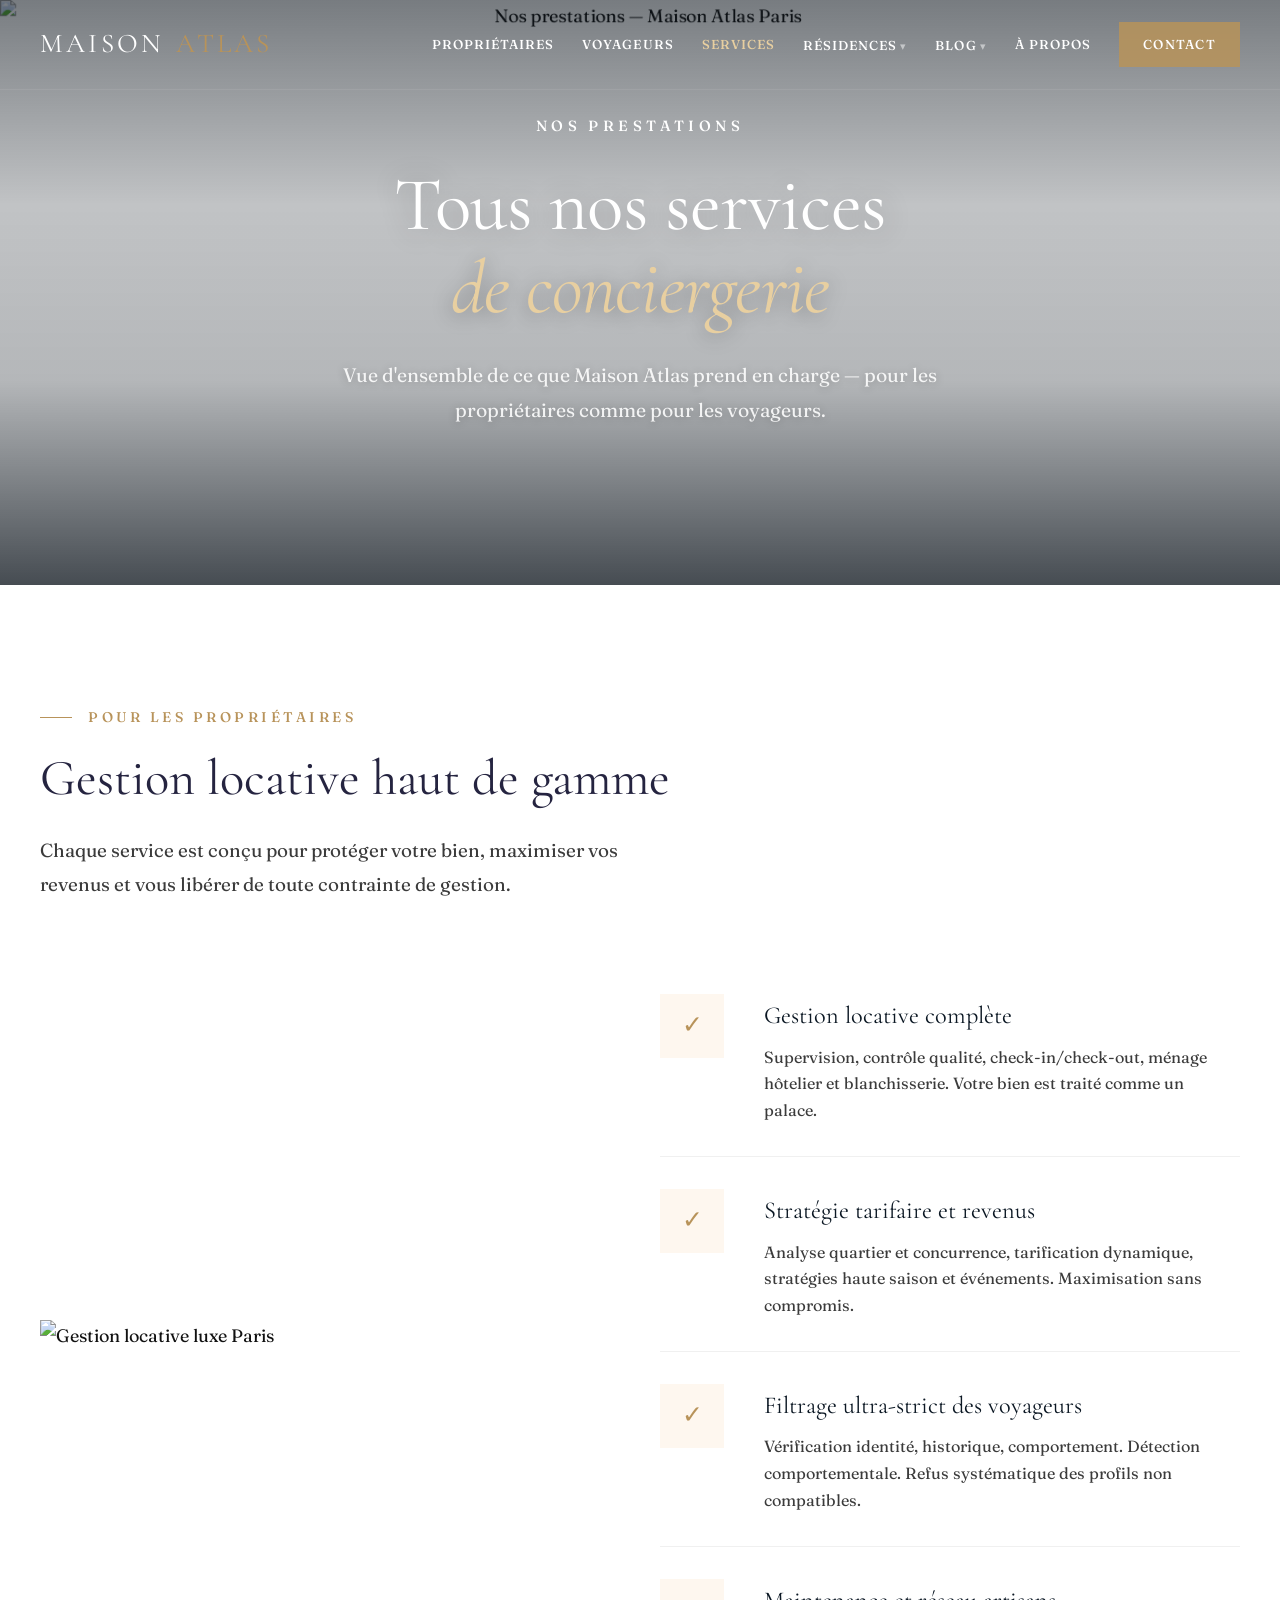
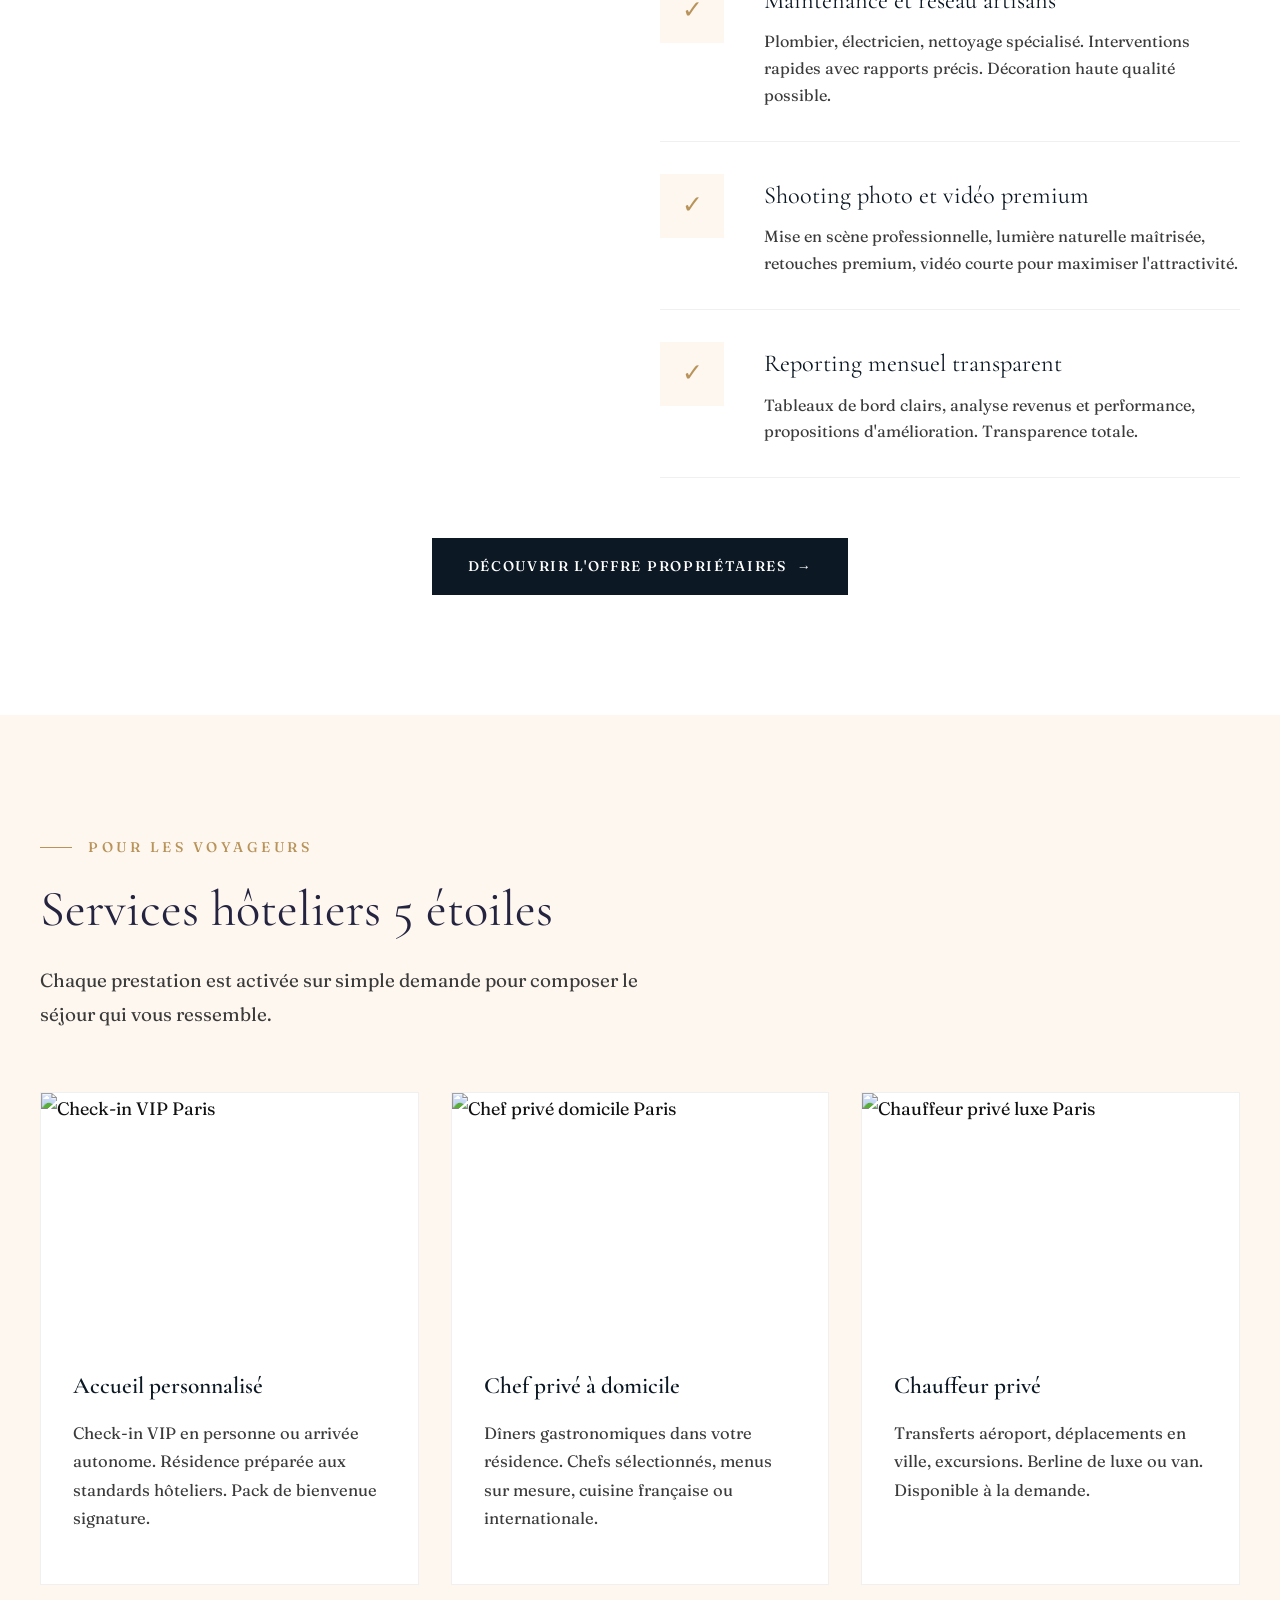
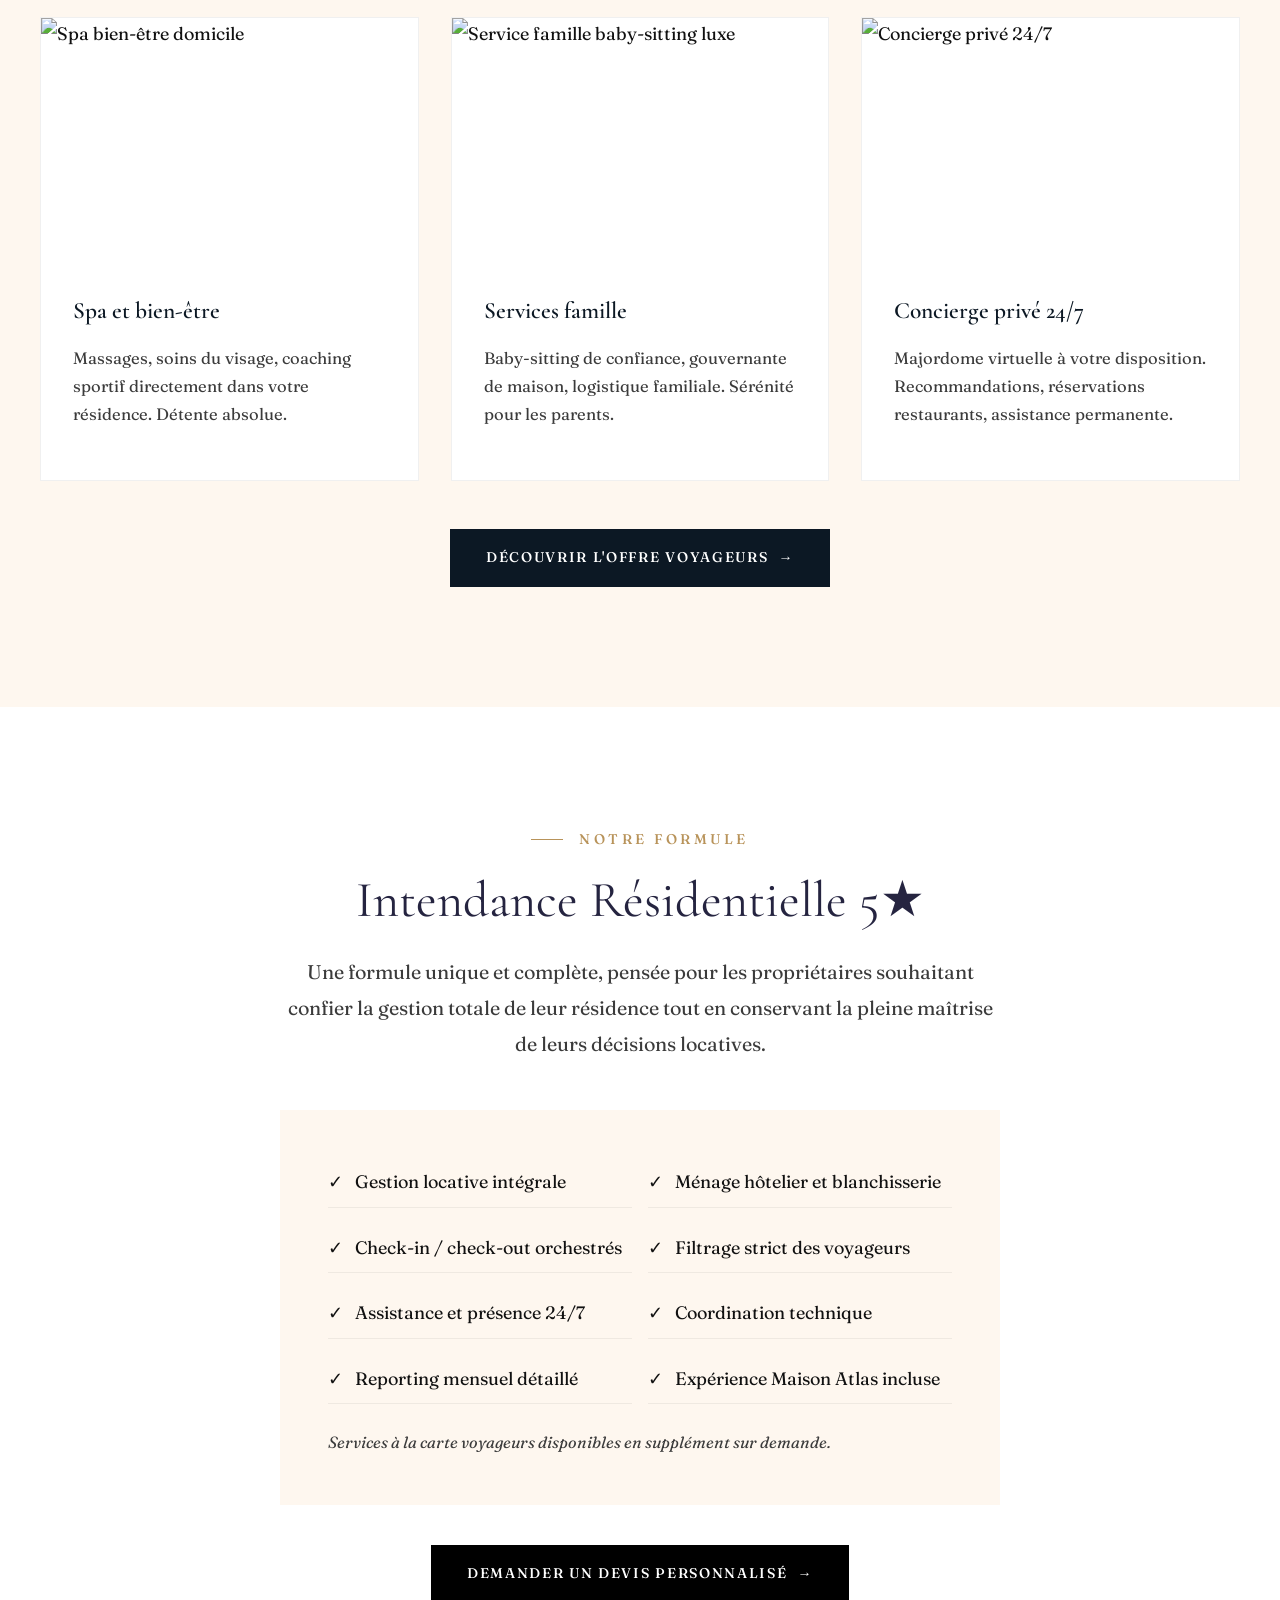
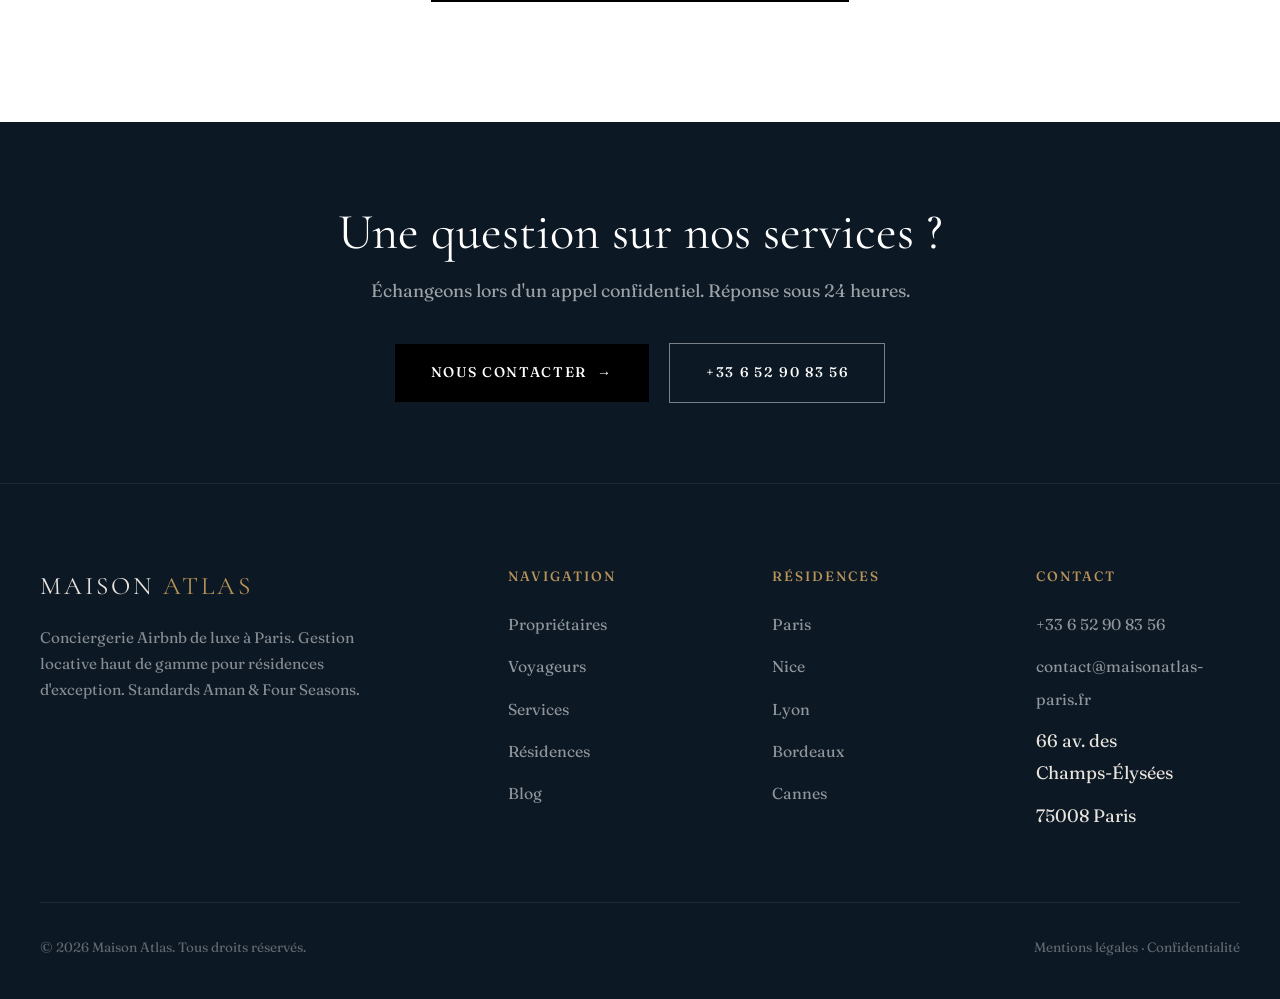
==== services.html @ 76ca3563 "Add files via upload" ====
<!DOCTYPE html>
<html lang="fr">
<head>
  <meta charset="UTF-8">
  <meta name="viewport" content="width=device-width, initial-scale=1.0">
  <title>Services de conciergerie Airbnb de luxe à Paris | Maison Atlas</title>
  <meta name="description" content="Tous les services Maison Atlas : gestion locative, chef privé, chauffeur, shooting photo, reporting mensuel. Conciergerie haut de gamme Paris.">
  <link rel="stylesheet" href="style.css">
</head>
<body>

<nav class="nav nav-transparent" id="nav" data-transparent="true">
  <div class="container">
    <a href="index.html" class="nav-logo">Maison <span>Atlas</span></a>
    <div class="nav-links">
      <a href="proprietaires.html">Propriétaires</a>
      <a href="voyageurs.html">Voyageurs</a>
      <a href="services.html" style="color:var(--gold-bright)">Services</a>
      <div class="nav-dropdown">
        <span class="nav-drop-trigger">Résidences</span>
        <div class="nav-drop-menu">
          <a href="residences.html">Toutes les résidences</a>
          <a href="residences.html#paris">Paris</a>
          <a href="residences.html#nice">Nice</a>
          <a href="residences.html#lyon">Lyon</a>
          <a href="residences.html#bordeaux">Bordeaux</a>
          <a href="residences.html#cannes">Cannes</a>
        </div>
      </div>
      <div class="nav-dropdown">
        <span class="nav-drop-trigger">Blog</span>
        <div class="nav-drop-menu">
          <a href="blog.html">Tous les articles</a>
          <a href="blog.html#gestion">Conciergerie & Gestion</a>
          <a href="blog.html#investissement">Investissement immobilier</a>
          <a href="blog.html#paris">Paris & Art de vivre</a>
          <a href="blog.html#voyageurs">Conseils voyageurs</a>
          <a href="blog.html#tendances">Tendances Airbnb</a>
        </div>
      </div>
      <a href="a-propos.html">À propos</a>
      <a href="contact.html" class="nav-cta">Contact</a>
    </div>
  </div>
</nav>

<section class="hero hero-sm">
  <div class="hero-bg">
    <img src="https://maisonatlas-paris.fr/wp-content/uploads/maisonatlas-062-16x9-1.webp" alt="Nos prestations — Maison Atlas Paris">
  </div>
  <div class="hero-content">
    <div class="hero-label fade-up">Nos prestations</div>
    <h1 class="fade-up fade-up-delay-1">Tous nos services <em>de conciergerie</em></h1>
    <p class="fade-up fade-up-delay-2">Vue d'ensemble de ce que Maison Atlas prend en charge — pour les propriétaires comme pour les voyageurs.</p>
    
  </div>
  
</section>
<!-- SERVICES PROPRIÉTAIRES -->
<section class="section">
  <div class="container">
    <div class="section-label">Pour les propriétaires</div>
    <h2 class="section-title">Gestion locative haut de gamme</h2>
    <p class="section-subtitle">Chaque service est conçu pour protéger votre bien, maximiser vos revenus et vous libérer de toute contrainte de gestion.</p>

    <div class="grid-2" style="gap:40px; margin-bottom:60px">
      <div>
        <img src="https://maisonatlas-paris.fr/wp-content/uploads/maisonatlas-039-16x9-1.webp" alt="Gestion locative luxe Paris" style="width:100%; height:400px; object-fit:cover;">
      </div>
      <div>
        <div class="service-item">
          <div class="service-icon">✓</div>
          <div><h4>Gestion locative complète</h4><p>Supervision, contrôle qualité, check-in/check-out, ménage hôtelier et blanchisserie. Votre bien est traité comme un palace.</p></div>
        </div>
        <div class="service-item">
          <div class="service-icon">✓</div>
          <div><h4>Stratégie tarifaire et revenus</h4><p>Analyse quartier et concurrence, tarification dynamique, stratégies haute saison et événements. Maximisation sans compromis.</p></div>
        </div>
        <div class="service-item">
          <div class="service-icon">✓</div>
          <div><h4>Filtrage ultra-strict des voyageurs</h4><p>Vérification identité, historique, comportement. Détection comportementale. Refus systématique des profils non compatibles.</p></div>
        </div>
        <div class="service-item">
          <div class="service-icon">✓</div>
          <div><h4>Maintenance et réseau artisans</h4><p>Plombier, électricien, nettoyage spécialisé. Interventions rapides avec rapports précis. Décoration haute qualité possible.</p></div>
        </div>
        <div class="service-item">
          <div class="service-icon">✓</div>
          <div><h4>Shooting photo et vidéo premium</h4><p>Mise en scène professionnelle, lumière naturelle maîtrisée, retouches premium, vidéo courte pour maximiser l'attractivité.</p></div>
        </div>
        <div class="service-item">
          <div class="service-icon">✓</div>
          <div><h4>Reporting mensuel transparent</h4><p>Tableaux de bord clairs, analyse revenus et performance, propositions d'amélioration. Transparence totale.</p></div>
        </div>
      </div>
    </div>

    <div style="text-align:center">
      <a href="proprietaires.html" class="btn btn-dark btn-arrow">Découvrir l'offre propriétaires</a>
    </div>
  </div>
</section>

<!-- SERVICES VOYAGEURS -->
<section class="section section-cream">
  <div class="container">
    <div class="section-label">Pour les voyageurs</div>
    <h2 class="section-title">Services hôteliers 5 étoiles</h2>
    <p class="section-subtitle">Chaque prestation est activée sur simple demande pour composer le séjour qui vous ressemble.</p>

    <div class="grid-3">
      <div class="card">
        <img class="card-img" src="https://maisonatlas-paris.fr/wp-content/uploads/maisonatlas-026-1x1-1-587x587.webp" alt="Check-in VIP Paris" style="height:240px">
        <div class="card-body">
          <h3>Accueil personnalisé</h3>
          <p>Check-in VIP en personne ou arrivée autonome. Résidence préparée aux standards hôteliers. Pack de bienvenue signature.</p>
        </div>
      </div>
      <div class="card">
        <img class="card-img" src="https://maisonatlas-paris.fr/wp-content/uploads/maisonatlas-032-1x1-1-587x587.webp" alt="Chef privé domicile Paris" style="height:240px">
        <div class="card-body">
          <h3>Chef privé à domicile</h3>
          <p>Dîners gastronomiques dans votre résidence. Chefs sélectionnés, menus sur mesure, cuisine française ou internationale.</p>
        </div>
      </div>
      <div class="card">
        <img class="card-img" src="https://maisonatlas-paris.fr/wp-content/uploads/maisonatlas-031-1x1-1-587x587.webp" alt="Chauffeur privé luxe Paris" style="height:240px">
        <div class="card-body">
          <h3>Chauffeur privé</h3>
          <p>Transferts aéroport, déplacements en ville, excursions. Berline de luxe ou van. Disponible à la demande.</p>
        </div>
      </div>
      <div class="card">
        <img class="card-img" src="https://maisonatlas-paris.fr/wp-content/uploads/maisonatlas-029-1x1-1-587x587.webp" alt="Spa bien-être domicile" style="height:240px">
        <div class="card-body">
          <h3>Spa et bien-être</h3>
          <p>Massages, soins du visage, coaching sportif directement dans votre résidence. Détente absolue.</p>
        </div>
      </div>
      <div class="card">
        <img class="card-img" src="https://maisonatlas-paris.fr/wp-content/uploads/maisonatlas-034-1x1-1-587x587.webp" alt="Service famille baby-sitting luxe" style="height:240px">
        <div class="card-body">
          <h3>Services famille</h3>
          <p>Baby-sitting de confiance, gouvernante de maison, logistique familiale. Sérénité pour les parents.</p>
        </div>
      </div>
      <div class="card">
        <img class="card-img" src="https://maisonatlas-paris.fr/wp-content/uploads/maisonatlas-028-1x1-1-587x587.webp" alt="Concierge privé 24/7" style="height:240px">
        <div class="card-body">
          <h3>Concierge privé 24/7</h3>
          <p>Majordome virtuelle à votre disposition. Recommandations, réservations restaurants, assistance permanente.</p>
        </div>
      </div>
    </div>

    <div style="text-align:center; margin-top:48px">
      <a href="voyageurs.html" class="btn btn-dark btn-arrow">Découvrir l'offre voyageurs</a>
    </div>
  </div>
</section>

<!-- FORMULE -->
<section class="section">
  <div class="container" style="max-width:800px; text-align:center">
    <div class="section-label" style="justify-content:center">Notre formule</div>
    <h2 class="section-title">Intendance Résidentielle 5★</h2>
    <p style="font-size:1.1rem; color:var(--text-muted); margin-bottom:48px">Une formule unique et complète, pensée pour les propriétaires souhaitant confier la gestion totale de leur résidence tout en conservant la pleine maîtrise de leurs décisions locatives.</p>

    <div style="background:var(--cream); padding:48px; text-align:left; margin-bottom:40px">
      <div style="display:grid; grid-template-columns:1fr 1fr; gap:16px">
        <p style="padding:8px 0; border-bottom:1px solid var(--border-light)">✓ &nbsp; Gestion locative intégrale</p>
        <p style="padding:8px 0; border-bottom:1px solid var(--border-light)">✓ &nbsp; Ménage hôtelier et blanchisserie</p>
        <p style="padding:8px 0; border-bottom:1px solid var(--border-light)">✓ &nbsp; Check-in / check-out orchestrés</p>
        <p style="padding:8px 0; border-bottom:1px solid var(--border-light)">✓ &nbsp; Filtrage strict des voyageurs</p>
        <p style="padding:8px 0; border-bottom:1px solid var(--border-light)">✓ &nbsp; Assistance et présence 24/7</p>
        <p style="padding:8px 0; border-bottom:1px solid var(--border-light)">✓ &nbsp; Coordination technique</p>
        <p style="padding:8px 0; border-bottom:1px solid var(--border-light)">✓ &nbsp; Reporting mensuel détaillé</p>
        <p style="padding:8px 0; border-bottom:1px solid var(--border-light)">✓ &nbsp; Expérience Maison Atlas incluse</p>
      </div>
      <p style="margin-top:24px; font-size:0.9rem; color:var(--text-muted); font-style:italic">Services à la carte voyageurs disponibles en supplément sur demande.</p>
    </div>

    <a href="contact.html" class="btn btn-primary btn-arrow">Demander un devis personnalisé</a>
  </div>
</section>

<!-- CTA -->
<section class="cta-band">
  <div class="container">
    <h2 class="section-title">Une question sur nos services ?</h2>
    <p>Échangeons lors d'un appel confidentiel. Réponse sous 24 heures.</p>
    <div>
      <a href="contact.html" class="btn btn-primary btn-arrow">Nous contacter</a>
      <a href="tel:+33652908356" class="btn btn-outline">+33 6 52 90 83 56</a>
    </div>
  </div>
</section>

<footer class="footer">
  <div class="container">
    <div class="footer-grid">
      <div>
        <div class="footer-brand">Maison <span>Atlas</span></div>
        <p class="footer-desc">Conciergerie Airbnb de luxe à Paris. Gestion locative haut de gamme pour résidences d'exception. Standards Aman & Four Seasons.</p>
      </div>
      <div>
        <h4>Navigation</h4>
        <ul>
          <li><a href="proprietaires.html">Propriétaires</a></li>
          <li><a href="voyageurs.html">Voyageurs</a></li>
          <li><a href="services.html">Services</a></li>
          <li><a href="residences.html">Résidences</a></li>
          <li><a href="blog.html">Blog</a></li>
        </ul>
      </div>
      <div>
        <h4>Résidences</h4>
        <ul>
          <li><a href="residences.html#paris">Paris</a></li>
          <li><a href="residences.html#nice">Nice</a></li>
          <li><a href="residences.html#lyon">Lyon</a></li>
          <li><a href="residences.html#bordeaux">Bordeaux</a></li>
          <li><a href="residences.html#cannes">Cannes</a></li>
        </ul>
      </div>
      <div>
        <h4>Contact</h4>
        <ul>
          <li><a href="tel:+33652908356">+33 6 52 90 83 56</a></li>
          <li><a href="mailto:contact@maisonatlas-paris.fr">contact@maisonatlas-paris.fr</a></li>
          <li>66 av. des Champs-Élysées</li>
          <li>75008 Paris</li>
        </ul>
      </div>
    </div>
    <div class="footer-bottom">
      <span>© 2026 Maison Atlas. Tous droits réservés.</span>
      <span><a href="#">Mentions légales</a> · <a href="#">Confidentialité</a></span>
    </div>
  </div>
</footer>
<script src="main.js"></script>
</body>
</html>
---- style.css ----
@import url('https://fonts.googleapis.com/css2?family=Cormorant+Garamond:ital,wght@0,300;0,400;0,500;0,600;1,300;1,400&family=Fraunces:opsz,wght@9..144,300;9..144,400;9..144,500;9..144,600&display=swap');
:root {
  --navy: #0C1824;
  --navy-light: #152638;
  --violet: #252440;
  --black: #000000;
  --gold: #B8935A;
  --gold-light: #D4B483;
  --gold-bright: #E8CFA0;
  --gold-pale: #F0E6D3;
  --cream: #fef7ef;
  --cream-dark: #F0EBE3;
  --white: #FFFFFF;
  --text-dark: #1A1A1A;
  --text-body: #111111;
  --text-muted: #3b3b3b;
  --text-light: #E8E4DD;
  --border: rgba(184, 147, 90, 0.2);
  --border-light: rgba(0,0,0,0.06);
  --font-heading: 'Cormorant Garamond', Georgia, serif;
  --font-body: 'Fraunces', Georgia, serif;
  --transition: all 0.4s cubic-bezier(0.25, 0.46, 0.45, 0.94);
  --max-width: 1280px;
  --section-padding: 120px 0;
}
*, *::before, *::after { margin: 0; padding: 0; box-sizing: border-box; }
html { scroll-behavior: smooth; font-size: 18px; }
body { font-family: var(--font-body); color: #111111; background: var(--white); line-height: 1.80; font-weight: 400; -webkit-font-smoothing: antialiased; }
.container { max-width: var(--max-width); margin: 0 auto; padding: 0 40px; }
img { max-width: 100%; height: auto; display: block; }
a { color: inherit; text-decoration: none; }

/* ========== NAVIGATION ========== */
.nav {
  position: fixed; top: 0; left: 0; right: 0; z-index: 100;
  padding: 20px 0;
  transition: var(--transition);
}
.nav.nav-transparent { background: transparent; border-bottom: 1px solid rgba(255,255,255,0.08); }
.nav.nav-transparent .nav-logo,
.nav.nav-transparent .nav-links > a,
.nav.nav-transparent .nav-dropdown > .nav-drop-trigger { color: var(--white); }
.nav.nav-transparent .nav-links > a:hover,
.nav.nav-transparent .nav-dropdown:hover > .nav-drop-trigger { color: var(--gold-bright); }
.nav.scrolled {
  padding: 14px 0;
  background: rgba(255,255,255,0.97);
  backdrop-filter: blur(20px);
  border-bottom: 1px solid var(--border-light);
  box-shadow: 0 2px 40px rgba(0,0,0,0.06);
}
.nav.scrolled .nav-logo { color: var(--navy); }
.nav.scrolled .nav-links > a,
.nav.scrolled .nav-dropdown > .nav-drop-trigger { color: var(--text-body); }
.nav.scrolled .nav-links > a:hover,
.nav.scrolled .nav-dropdown:hover > .nav-drop-trigger { color: var(--gold); }
.nav .container { display: flex; justify-content: space-between; align-items: center; }
.nav-logo {
  display: flex; align-items: center; gap: 12px;
  font-family: var(--font-heading);
  font-size: 1.5rem; font-weight: 400;
  letter-spacing: 0.12em;
  color: var(--navy);
  text-transform: uppercase;
  transition: var(--transition);
}
.nav-logo img { height: 40px; width: auto; }
.nav-logo span { color: var(--gold); }
.nav-links { display: flex; gap: 28px; align-items: center; }
.nav-links > a, .nav-dropdown > .nav-drop-trigger {
  font-family: var(--font-body);
  font-size: 0.72rem; font-weight: 500;
  letter-spacing: 0.08em; text-transform: uppercase;
  color: var(--text-body);
  position: relative; transition: var(--transition);
  cursor: pointer; background: none; border: none; padding: 0;
}
.nav-links > a::after {
  content: ''; position: absolute; bottom: -4px; left: 0;
  width: 0; height: 1px; background: var(--gold);
  transition: width 0.3s ease;
}
.nav-links > a:hover::after { width: 100%; }
.nav-dropdown { position: relative; }
.nav-drop-trigger::after { content: ' \25BE'; font-size: 0.6rem; opacity: 0.5; }
.nav-drop-menu {
  position: absolute; top: calc(100% + 16px); left: 50%;
  transform: translateX(-50%) translateY(8px);
  min-width: 230px;
  background: var(--white);
  border: 1px solid var(--border-light);
  box-shadow: 0 12px 40px rgba(0,0,0,0.12);
  opacity: 0; visibility: hidden;
  transition: opacity 0.3s ease, transform 0.3s ease;
  z-index: 200;
}
.nav-dropdown:hover .nav-drop-menu {
  opacity: 1; visibility: visible;
  transform: translateX(-50%) translateY(0);
}
.nav-drop-menu a {
  display: block; padding: 13px 24px;
  font-family: var(--font-body);
  font-size: 0.75rem; font-weight: 400;
  color: var(--text-body); letter-spacing: 0.02em;
  transition: var(--transition);
  border-bottom: 1px solid var(--border-light);
}
.nav-drop-menu a:last-child { border-bottom: none; }
.nav-drop-menu a:hover { background: var(--cream); color: var(--gold); padding-left: 30px; }
.nav-cta {
  background: var(--navy) !important; color: var(--white) !important;
  padding: 11px 24px !important; font-size: 0.72rem !important;
  letter-spacing: 0.1em !important; transition: var(--transition) !important;
}
.nav.nav-transparent .nav-cta { background: rgba(184,147,90,0.85) !important; }
.nav-cta:hover { background: var(--gold) !important; }
.nav-cta::after { display: none !important; }

/* ========== HERO — FULL IMMERSIVE + KEN BURNS ========== */
.hero {
  position: relative;
  height: 100vh; min-height: 750px;
  display: flex; align-items: center; justify-content: center;
  text-align: center; overflow: hidden;
}
.hero-bg { position: absolute; inset: 0; overflow: hidden; }
.hero-bg img {
  width: 100%; height: 100%;
  object-fit: cover; object-position: center;
  animation: kenBurns 20s ease-in-out infinite alternate;
  will-change: transform;
}
@keyframes kenBurns {
  0% { transform: scale(1) translate(0, 0); }
  100% { transform: scale(1.08) translate(-1%, -1%); }
}
.hero-bg::after {
  content: ''; position: absolute; inset: 0;
  background: linear-gradient(180deg,
    rgba(8,16,24,0.55) 0%,
    rgba(8,16,24,0.25) 35%,
    rgba(8,16,24,0.30) 65%,
    rgba(8,16,24,0.75) 100%
  );
  z-index: 1;
}
.hero-content {
  position: relative; z-index: 2;
  max-width: 820px; padding: 0 40px;
}
.hero-label {
  font-family: var(--font-body);
  font-size: 0.82rem; font-weight: 500;
  letter-spacing: 0.3em; text-transform: uppercase;
  color: var(--white);
  margin-bottom: 24px;
  opacity: 0.85;
}
.hero h1 {
  font-family: var(--font-heading);
  font-size: 4.2rem; font-weight: 400;
  line-height: 1.1; color: var(--white);
  margin-bottom: 28px; letter-spacing: -0.01em;
  text-shadow: 0 2px 30px rgba(0,0,0,0.3);
}
.hero h1 em {
  font-style: italic;
  color: var(--gold-bright);
  display: block;
  text-shadow: 0 2px 20px rgba(0,0,0,0.4);
}
.hero p {
  font-size: 1.08rem; font-weight: 400;
  line-height: 1.8;
  color: rgba(255,255,255,0.88);
  margin-bottom: 44px;
  max-width: 600px;
  margin-left: auto; margin-right: auto;
  text-shadow: 0 1px 8px rgba(0,0,0,0.25);
}
.hero-btns { display: flex; gap: 16px; flex-wrap: wrap; justify-content: center; }
.hero-scroll {
  position: absolute; bottom: 40px; left: 50%; transform: translateX(-50%);
  z-index: 3; width: 28px; height: 44px;
  border: 2px solid rgba(255,255,255,0.3);
  border-radius: 14px;
  display: flex; justify-content: center;
}
.hero-scroll::after {
  content: ''; width: 3px; height: 10px;
  background: var(--gold-bright); border-radius: 2px;
  margin-top: 8px;
  animation: scrollDot 1.8s ease-in-out infinite;
}
@keyframes scrollDot {
  0%, 100% { transform: translateY(0); opacity: 1; }
  50% { transform: translateY(12px); opacity: 0.3; }
}
.hero-sm { min-height: 550px; height: 65vh; }

/* ========== BUTTONS ========== */
.btn {
  display: inline-flex; align-items: center; gap: 10px;
  padding: 16px 36px;
  font-family: var(--font-body);
  font-size: 0.78rem; font-weight: 500;
  letter-spacing: 0.12em; text-transform: uppercase;
  border: none; cursor: pointer; transition: var(--transition);
}
.btn-primary { background: var(--black); color: var(--white); }
.btn-primary:hover { background: var(--gold-light); transform: translateY(-2px); box-shadow: 0 8px 24px rgba(184,147,90,0.3); }
.btn-outline { background: transparent; color: var(--white); border: 1px solid rgba(255,255,255,0.45); }
.btn-outline:hover { border-color: var(--gold-bright); color: var(--gold-bright); }
.btn-dark { background: var(--navy); color: var(--white); }
.btn-dark:hover { background: var(--gold); transform: translateY(-2px); }
.btn-ghost { background: transparent; color: var(--navy); border: 1px solid var(--navy); }
.btn-ghost:hover { background: var(--navy); color: var(--white); }
.btn-arrow::after { content: '\2192'; transition: transform 0.3s ease; }
.btn-arrow:hover::after { transform: translateX(4px); }

/* ========== SECTIONS ========== */
.section { padding: var(--section-padding); }
.section-dark { background: var(--navy); color: var(--text-light); }
.section-cream { background: var(--cream); }
.section-label {
  font-family: var(--font-body);
  font-size: 0.78rem; font-weight: 500;
  letter-spacing: 0.25em; text-transform: uppercase;
  color: var(--gold); margin-bottom: 18px;
  display: flex; align-items: center; gap: 16px;
}
.section-label::before { content: ''; width: 32px; height: 1px; background: var(--gold); }
.section-title {
  font-family: var(--font-heading);
  font-size: 2.8rem; font-weight: 400;
  line-height: 1.2; color: var(--violet);
  margin-bottom: 25px;
}
.section-dark .section-title { color: var(--white); }
.section-subtitle {
  font-size: 1.05rem; font-weight: 400; line-height: 1.8;
  color: var(--text-muted); max-width: 640px; margin-bottom: 60px;
}
.section-dark .section-subtitle { color: rgba(255,255,255,0.65); }
.section-center { text-align: center; }
.section-center .section-label { justify-content: center; }
.section-center .section-label::before { display: none; }
.section-center .section-subtitle { margin-left: auto; margin-right: auto; }

/* ========== GRIDS ========== */
.grid-3 { display: grid; grid-template-columns: repeat(3, 1fr); gap: 32px; }
.grid-2 { display: grid; grid-template-columns: repeat(2, 1fr); gap: 40px; align-items: center; }

/* ========== CARDS ========== */
.card { background: var(--white); border: 1px solid var(--border-light); overflow: hidden; transition: var(--transition); }
.card:hover { transform: translateY(-6px); box-shadow: 0 20px 60px rgba(0,0,0,0.08); }
.card-img { width: 100%; height: 280px; object-fit: cover; }
.card-body { padding: 32px; }
.card-body h3 { font-family: var(--font-heading); font-size: 1.3rem; font-weight: 600; color: var(--navy); margin-bottom: 12px; }
.card-body p { font-size: 0.92rem; color: var(--text-muted); line-height: 1.7; margin-bottom: 20px; }
.card-tag { display: inline-block; font-size: 0.68rem; font-weight: 500; letter-spacing: 0.1em; text-transform: uppercase; color: var(--gold); background: var(--cream); padding: 4px 12px; margin-bottom: 12px; }
.card-meta { font-size: 0.78rem; color: var(--text-muted); margin-bottom: 8px; }

/* ========== STATS ========== */
.stats { display: grid; grid-template-columns: repeat(4, 1fr); gap: 0; }
.stat { text-align: center; padding: 48px 24px; border-right: 1px solid rgba(255,255,255,0.1); }
.stat:last-child { border-right: none; }
.stat-number { font-family: var(--font-heading); font-size: 3.2rem; font-weight: 300; color: var(--gold-light); line-height: 1; margin-bottom: 8px; }
.stat-label { font-size: 0.78rem; font-weight: 500; letter-spacing: 0.1em; text-transform: uppercase; color: rgba(255,255,255,0.6); }

/* ========== SPLIT ========== */
.split { display: grid; grid-template-columns: 1fr 1fr; min-height: 500px; }
.split-img { background-size: cover; background-position: center; }
.split-content { display: flex; flex-direction: column; justify-content: center; padding: 80px 60px; }
.split-dark { background: var(--navy); color: var(--text-light); }
.split-dark .section-title { color: var(--white); }
.split-cream { background: var(--cream); }

/* ========== STEPS ========== */
.steps { display: grid; grid-template-columns: repeat(4, 1fr); gap: 32px; }
.step { text-align: center; position: relative; }
.step-number { font-family: var(--font-heading); font-size: 3.5rem; font-weight: 300; color: var(--gold); opacity: 0.4; line-height: 1; margin-bottom: 16px; }
.step h4 { font-family: var(--font-heading); font-size: 1.3rem; font-weight: 450; color: var(--navy); margin-bottom: 10px; }
.step p { font-size: 0.88rem; color: var(--text-muted); line-height: 1.65; }
.step::after { content: '\2192'; position: absolute; right: -20px; top: 40px; font-size: 1.2rem; color: var(--gold); opacity: 0.4; }
.step:last-child::after { display: none; }

/* ========== SERVICES ========== */
.service-item { display: grid; grid-template-columns: 80px 1fr; gap: 24px; padding: 32px 0; border-bottom: 1px solid var(--border-light); align-items: start; }
.service-icon { width: 64px; height: 64px; background: var(--cream); display: flex; align-items: center; justify-content: center; font-family: var(--font-heading); font-size: 1.4rem; color: var(--gold); }
.service-item h4 { font-family: var(--font-heading); font-size: 1.35rem; font-weight: 400; color: var(--navy); margin-bottom: 6px; }
.service-item p { font-size: 0.90rem; color: var(--text-muted); line-height: 1.65; }

/* ========== FAQ ========== */
.faq-item { border-bottom: 1px solid var(--border-light); padding: 28px 0; }
.faq-question { font-family: var(--font-heading); font-size: 1.3rem; font-weight: 400; color: var(--navy); cursor: pointer; display: flex; justify-content: space-between; align-items: center; }
.faq-question::after { content: '+'; font-size: 1.5rem; color: var(--gold); transition: transform 0.3s ease; }
.faq-item.open .faq-question::after { transform: rotate(45deg); }
.faq-answer { max-height: 0; overflow: hidden; transition: max-height 0.4s ease, padding 0.4s ease; }
.faq-item.open .faq-answer { max-height: 300px; padding-top: 16px; }
.faq-answer p { font-size: 0.92rem; color: var(--text-muted); line-height: 1.75; }

/* ========== TESTIMONIALS ========== */
.testimonial { background: var(--cream); padding: 48px; position: relative; }
.testimonial::before { content: '\201C'; font-family: var(--font-heading); font-size: 6rem; color: var(--gold); opacity: 0.25; position: absolute; top: 12px; left: 36px; line-height: 1; }
.testimonial p { font-family: var(--font-heading); font-size: 1.2rem; font-weight: 300; font-style: italic; line-height: 1.7; color: var(--text-body); margin-bottom: 24px; position: relative; }
.testimonial-author { font-size: 0.82rem; font-weight: 500; color: var(--navy); letter-spacing: 0.05em; }
.testimonial-role { font-size: 0.78rem; color: var(--text-muted); }

/* ========== CTA ========== */
.cta-band { background: var(--navy); padding: 80px 0; text-align: center; }
.cta-band .section-title { color: var(--white); margin-bottom: 12px; }
.cta-band p { color: rgba(255,255,255,0.6); font-size: 1rem; margin-bottom: 36px; }
.cta-band .btn { margin: 0 8px; }

/* ========== FOOTER ========== */
.footer { background: var(--navy); color: var(--text-light); padding: 80px 0 40px; border-top: 1px solid rgba(255,255,255,0.08); }
.footer-grid { display: grid; grid-template-columns: 2fr 1fr 1fr 1fr; gap: 60px; margin-bottom: 60px; }
.footer-brand { font-family: var(--font-heading); font-size: 1.4rem; font-weight: 400; letter-spacing: 0.12em; text-transform: uppercase; margin-bottom: 16px; }
.footer-brand span { color: var(--gold); }
.footer-desc { font-size: 0.85rem; color: rgba(255,255,255,0.5); line-height: 1.7; max-width: 320px; }
.footer h4 { font-family: var(--font-body); font-size: 0.75rem; font-weight: 500; letter-spacing: 0.15em; text-transform: uppercase; color: var(--gold); margin-bottom: 20px; }
.footer ul { list-style: none; }
.footer ul li { margin-bottom: 10px; }
.footer ul a { font-size: 0.88rem; color: rgba(255,255,255,0.55); transition: var(--transition); }
.footer ul a:hover { color: var(--gold-light); }
.footer-bottom { border-top: 1px solid rgba(255,255,255,0.08); padding-top: 32px; display: flex; justify-content: space-between; font-size: 0.75rem; color: rgba(255,255,255,0.35); }

/* ========== FORM ========== */
.form-group { margin-bottom: 24px; }
.form-group label { display: block; font-size: 0.78rem; font-weight: 500; letter-spacing: 0.08em; text-transform: uppercase; color: var(--text-muted); margin-bottom: 8px; }
.form-group input, .form-group textarea, .form-group select { width: 100%; padding: 16px 20px; font-family: var(--font-body); font-size: 0.92rem; border: 1px solid var(--border-light); background: var(--white); color: var(--text-dark); transition: var(--transition); outline: none; }
.form-group input:focus, .form-group textarea:focus, .form-group select:focus { border-color: var(--gold); }
.form-group textarea { min-height: 160px; resize: vertical; }
.form-row { display: grid; grid-template-columns: 1fr 1fr; gap: 20px; }

/* ========== GALLERY ========== */
.gallery-grid { display: grid; grid-template-columns: repeat(3, 1fr); gap: 16px; }
.gallery-item { position: relative; overflow: hidden; aspect-ratio: 4/3; }
.gallery-item img { width: 100%; height: 100%; object-fit: cover; transition: transform 0.6s ease; }
.gallery-item:hover img { transform: scale(1.05); }
.gallery-overlay { position: absolute; inset: 0; background: linear-gradient(to top, rgba(12,24,36,0.7) 0%, transparent 60%); display: flex; align-items: flex-end; padding: 24px; opacity: 0; transition: opacity 0.4s ease; }
.gallery-item:hover .gallery-overlay { opacity: 1; }
.gallery-overlay h4 { font-family: var(--font-heading); font-size: 1.15rem; color: var(--white); }

/* ========== BLOG ========== */
.blog-cats { display: flex; gap: 12px; flex-wrap: wrap; margin-bottom: 48px; justify-content: center; }
.blog-cat { padding: 10px 24px; font-size: 0.72rem; font-weight: 500; letter-spacing: 0.08em; text-transform: uppercase; border: 1px solid var(--border-light); color: var(--text-muted); transition: var(--transition); cursor: pointer; }
.blog-cat:hover, .blog-cat.active { background: var(--navy); color: var(--white); border-color: var(--navy); }

/* ========== CITY CARDS ========== */
.city-card { position: relative; overflow: hidden; aspect-ratio: 3/4; cursor: pointer; }
.city-card img { width: 100%; height: 100%; object-fit: cover; transition: transform 0.6s ease; }
.city-card:hover img { transform: scale(1.06); }
.city-card-overlay { position: absolute; inset: 0; background: linear-gradient(to top, rgba(12,24,36,0.8) 0%, rgba(12,24,36,0.1) 50%, transparent 100%); display: flex; flex-direction: column; justify-content: flex-end; padding: 32px; }
.city-card-overlay h3 { font-family: var(--font-heading); font-size: 1.8rem; font-weight: 400; color: var(--white); margin-bottom: 4px; }
.city-card-overlay span { font-size: 0.78rem; font-weight: 500; letter-spacing: 0.1em; text-transform: uppercase; color: var(--gold-bright); }

/* ========== ABOUT ========== */
.founder-block { display: grid; grid-template-columns: 1fr 1.2fr; gap: 80px; align-items: center; }
.founder-img { aspect-ratio: 3/4; object-fit: cover; width: 100%; }
.values-grid { display: grid; grid-template-columns: repeat(3, 1fr); gap: 40px; }
.value-item { text-align: center; padding: 40px 24px; }
.value-icon { width: 48px; height: 48px; margin: 0 auto 20px; border: 1px solid var(--gold); display: flex; align-items: center; justify-content: center; font-family: var(--font-heading); font-size: 1.2rem; color: var(--gold); }
.value-item h4 { font-family: var(--font-heading); font-size: 1.3rem; font-weight: 400; color: var(--navy); margin-bottom: 10px; }
.value-item p { font-size: 0.88rem; color: var(--text-muted); }

/* ========== ANIMATIONS ========== */
@keyframes fadeUp {
  from { opacity: 0; transform: translateY(40px); }
  to { opacity: 1; transform: translateY(0); }
}
@keyframes fadeIn {
  from { opacity: 0; }
  to { opacity: 1; }
}
.fade-up { opacity: 0; animation: fadeUp 1s cubic-bezier(0.22, 1, 0.36, 1) forwards; }
.fade-up-delay-1 { animation-delay: 0.3s; }
.fade-up-delay-2 { animation-delay: 0.6s; }
.fade-up-delay-3 { animation-delay: 0.9s; }

/* ========== RESPONSIVE ========== */
@media (max-width: 1024px) {
  html { font-size: 16px; }
  .grid-3, .steps { grid-template-columns: repeat(2, 1fr); }
  .split { grid-template-columns: 1fr; }
  .split-img { min-height: 400px; }
  .footer-grid { grid-template-columns: 1fr 1fr; }
  .hero h1 { font-size: 3.2rem; }
  .stats { grid-template-columns: repeat(2, 1fr); }
  .founder-block { grid-template-columns: 1fr; gap: 40px; }
}
@media (max-width: 768px) {
  :root { --section-padding: 80px 0; }
  .container { padding: 0 24px; }
  .nav-links { display: none; }
  .hero h1 { font-size: 2.4rem; }
  .hero { min-height: 600px; }
  .hero-sm { min-height: 450px; }
  .section-title { font-size: 2.2rem; }
  .grid-3, .grid-2, .steps, .values-grid { grid-template-columns: 1fr; }
  .split-content { padding: 48px 24px; }
  .hero-btns { flex-direction: column; align-items: center; }
  .form-row { grid-template-columns: 1fr; }
  .gallery-grid { grid-template-columns: repeat(2, 1fr); }
  .footer-grid { grid-template-columns: 1fr; gap: 32px; }
  .stats { grid-template-columns: 1fr 1fr; }
  .step::after { display: none; }
}
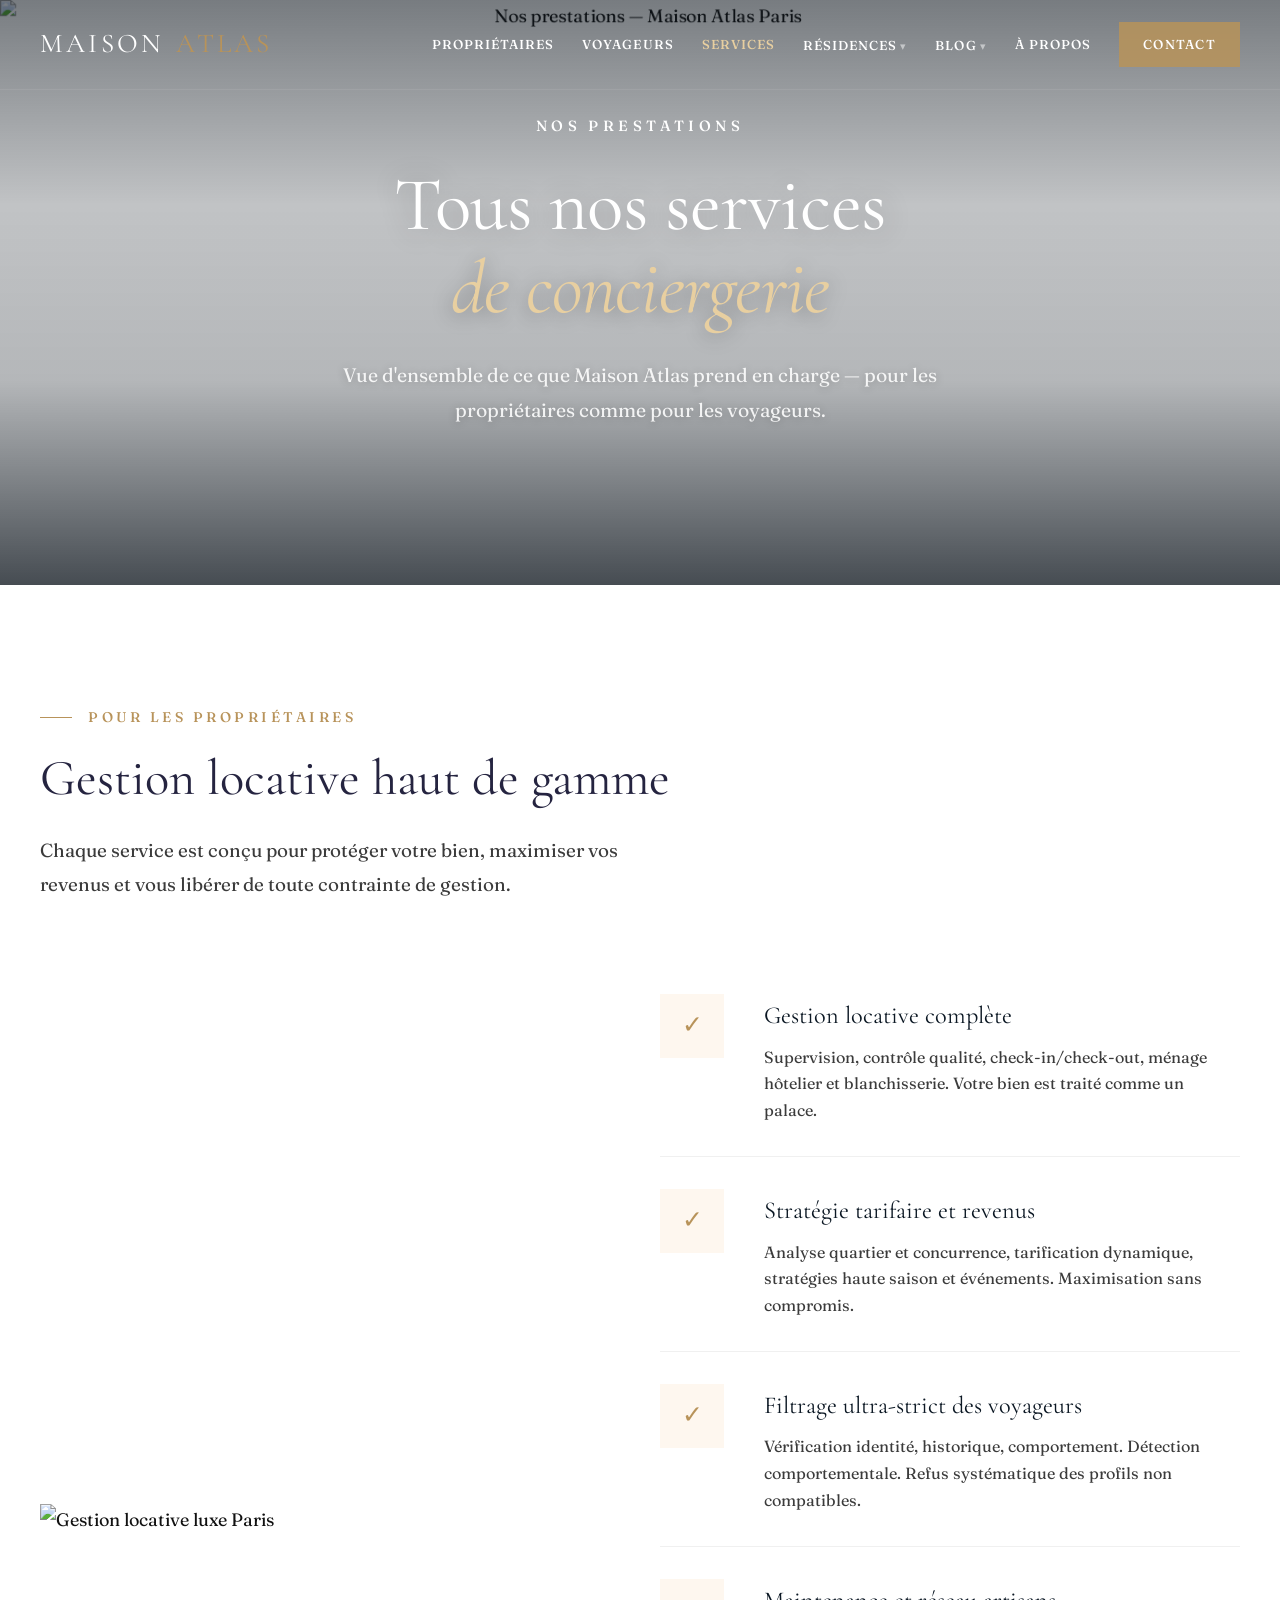
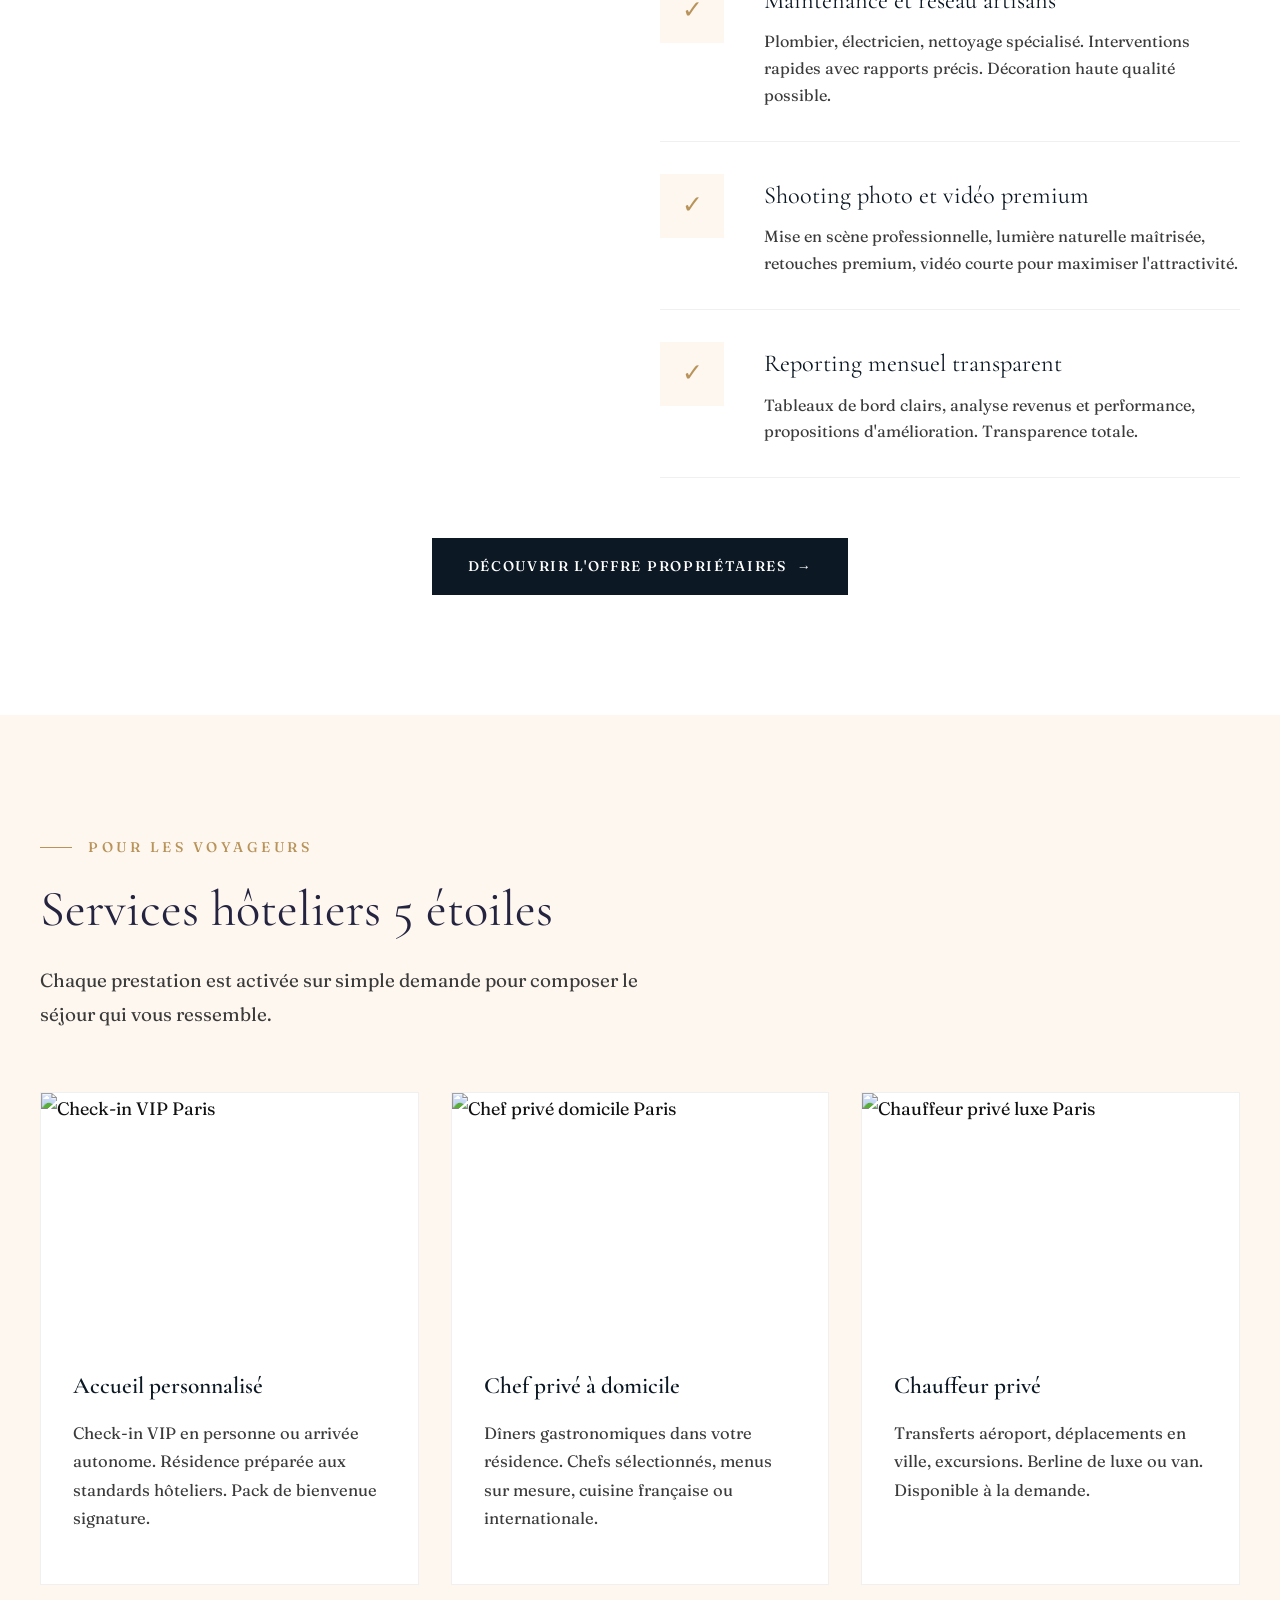
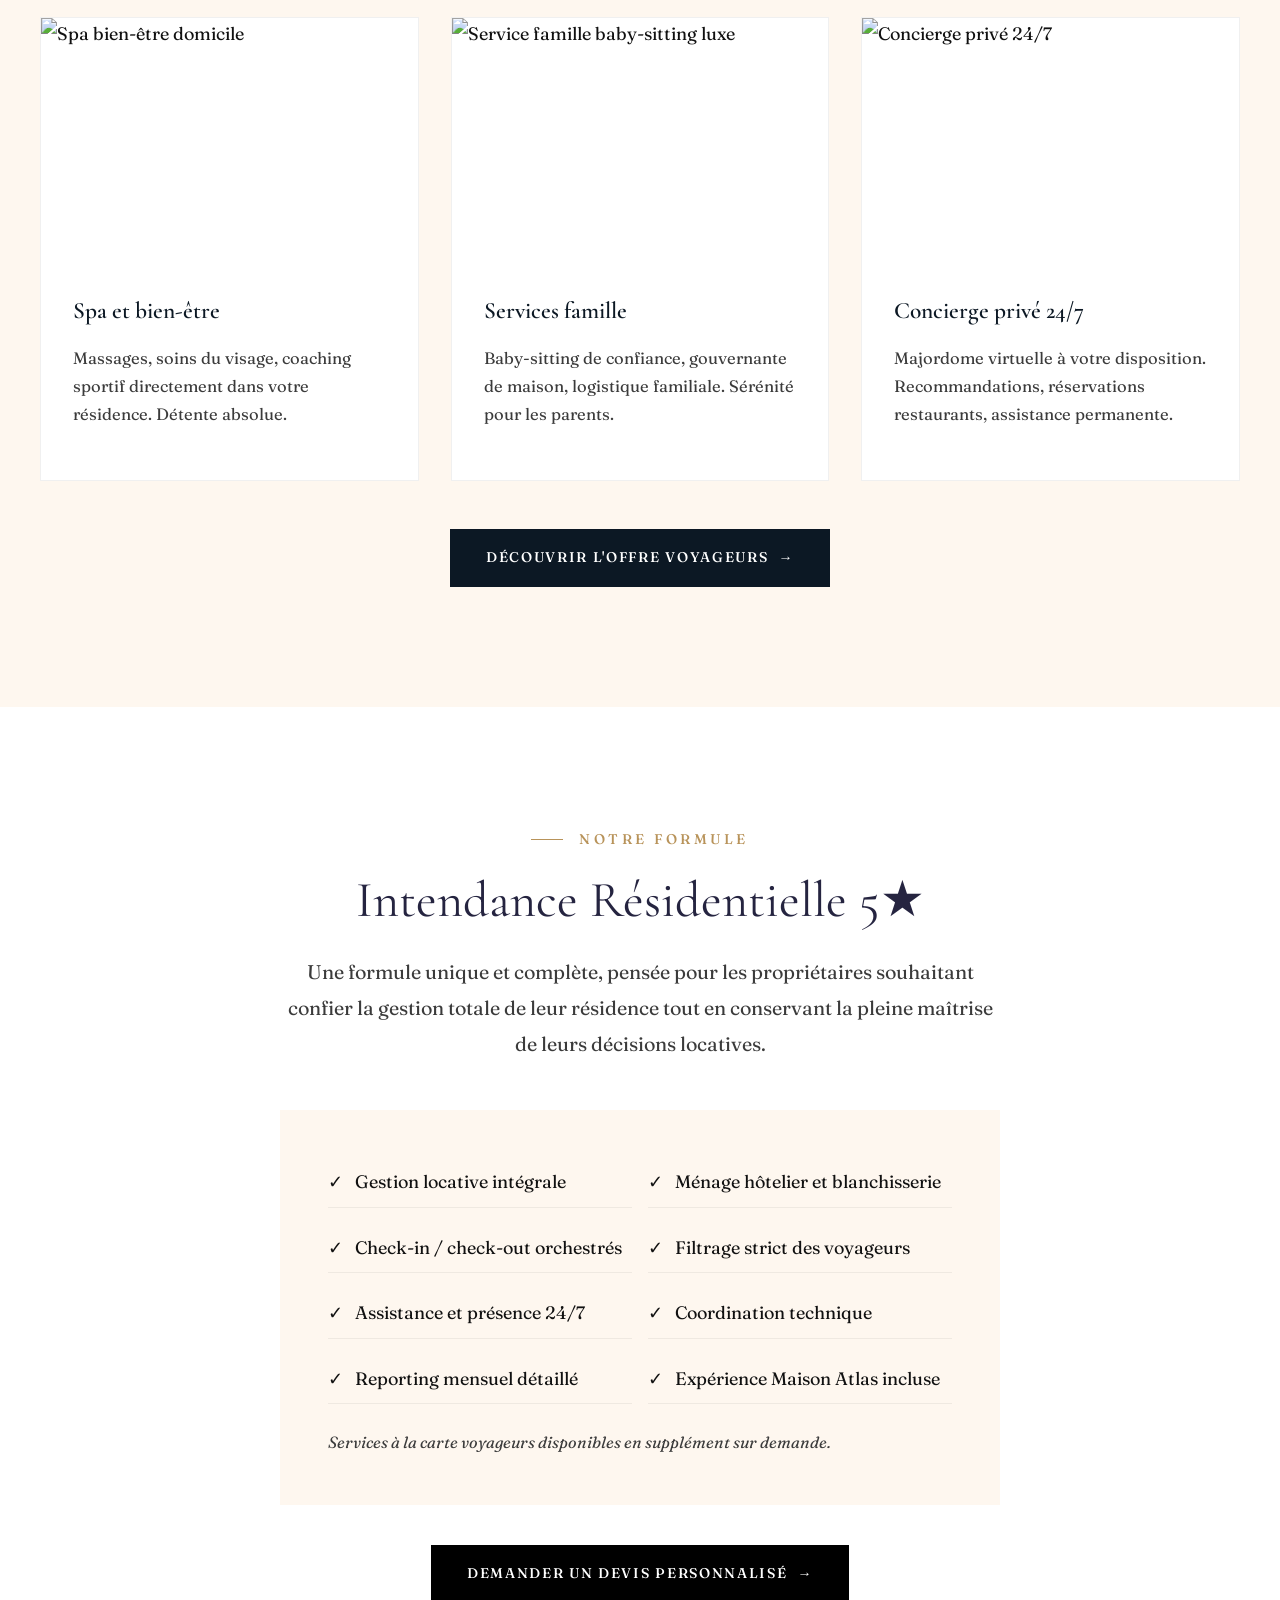
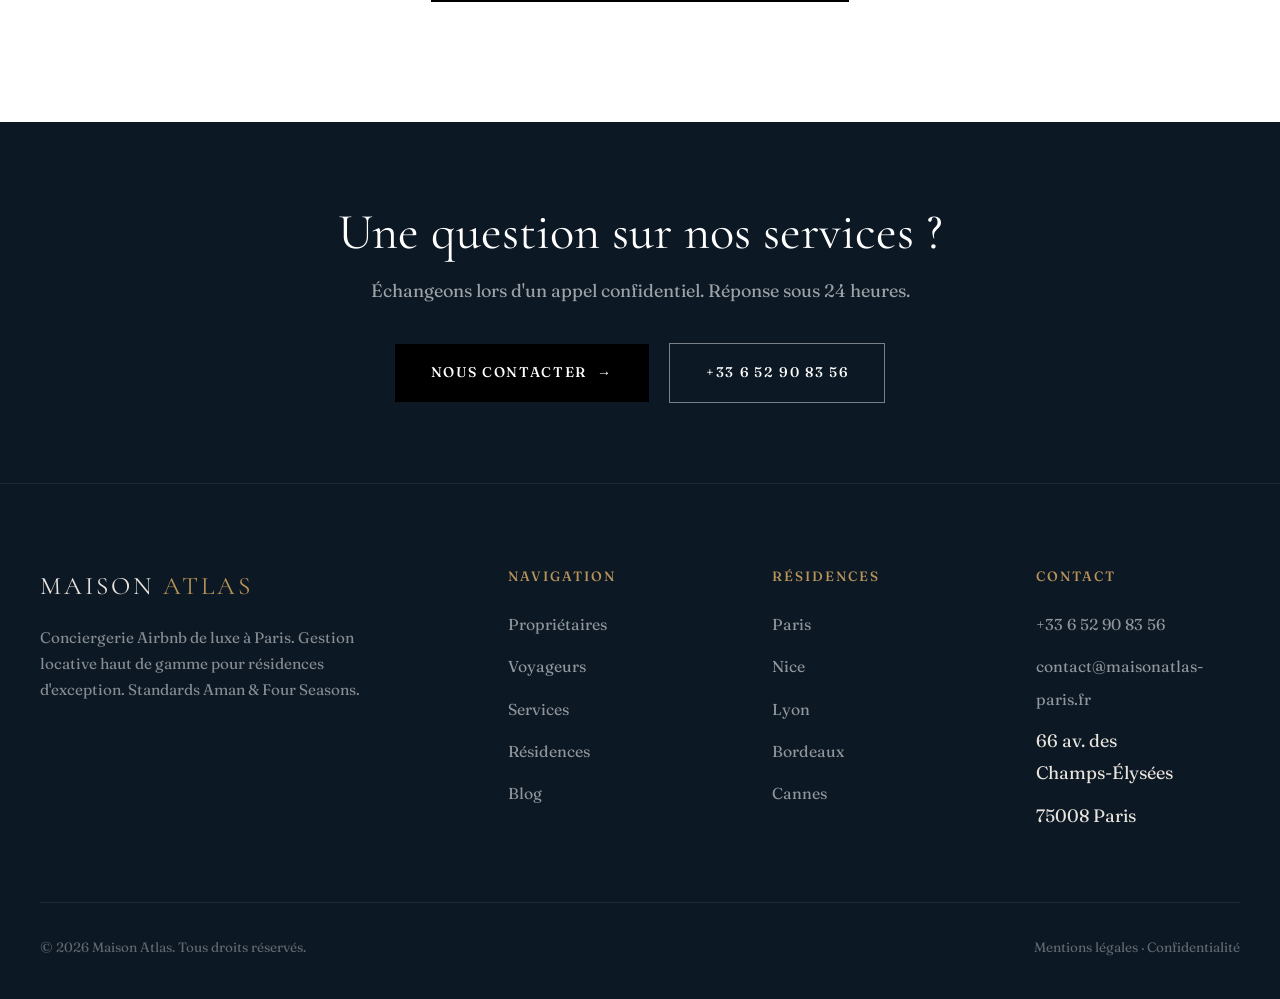
==== commit 3089d82f: "Update services.html" ====
--- a/services.html
+++ b/services.html
@@ -65,7 +65,7 @@
 
     <div class="grid-2" style="gap:40px; margin-bottom:60px">
       <div>
-        <img src="https://maisonatlas-paris.fr/wp-content/uploads/maisonatlas-039-16x9-1.webp" alt="Gestion locative luxe Paris" style="width:100%; height:400px; object-fit:cover;">
+        <img src="https://maisonatlas-paris.fr/wp-content/uploads/maisonatlas-048-3x4-1-440x587.webp" alt="Gestion locative luxe Paris" style="width:100%; height:100%; object-fit:cover;">
       </div>
       <div>
         <div class="service-item">
@@ -241,4 +241,4 @@
 </footer>
 <script src="main.js"></script>
 </body>
-</html>+</html>
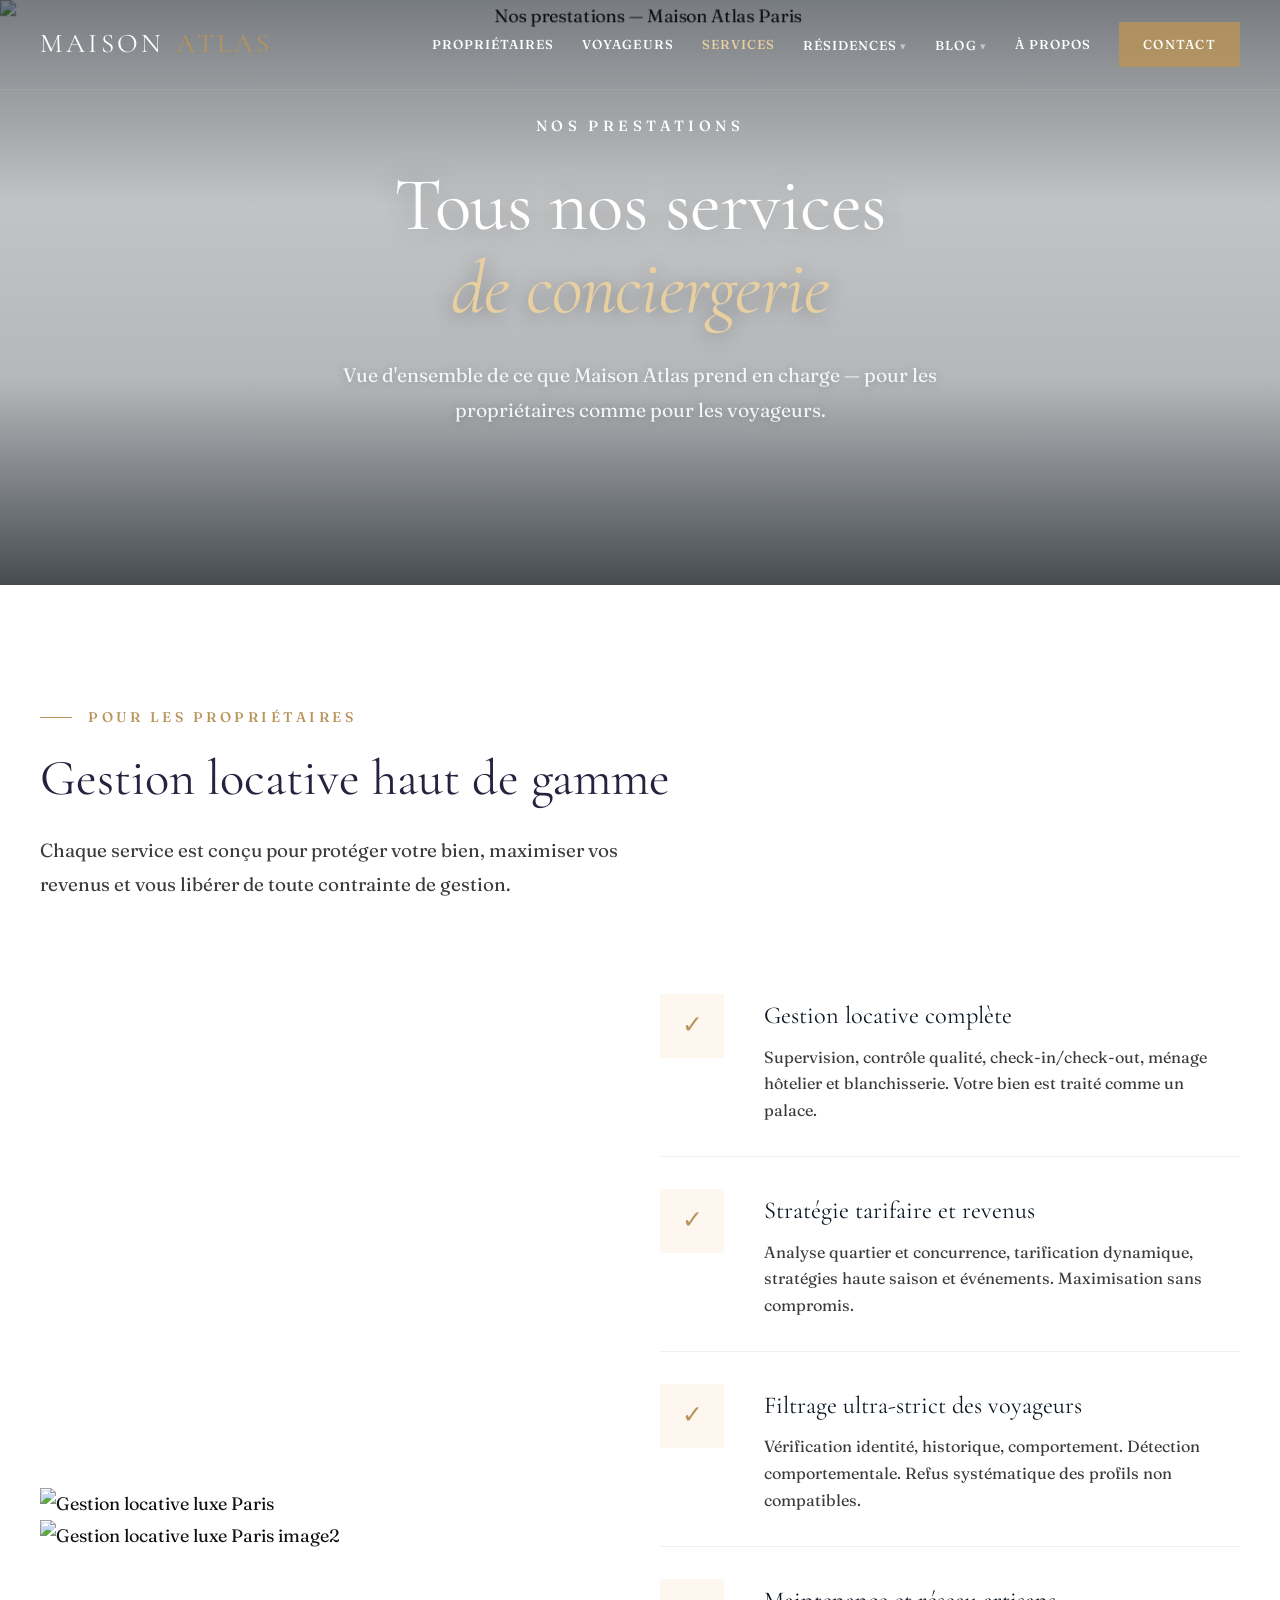
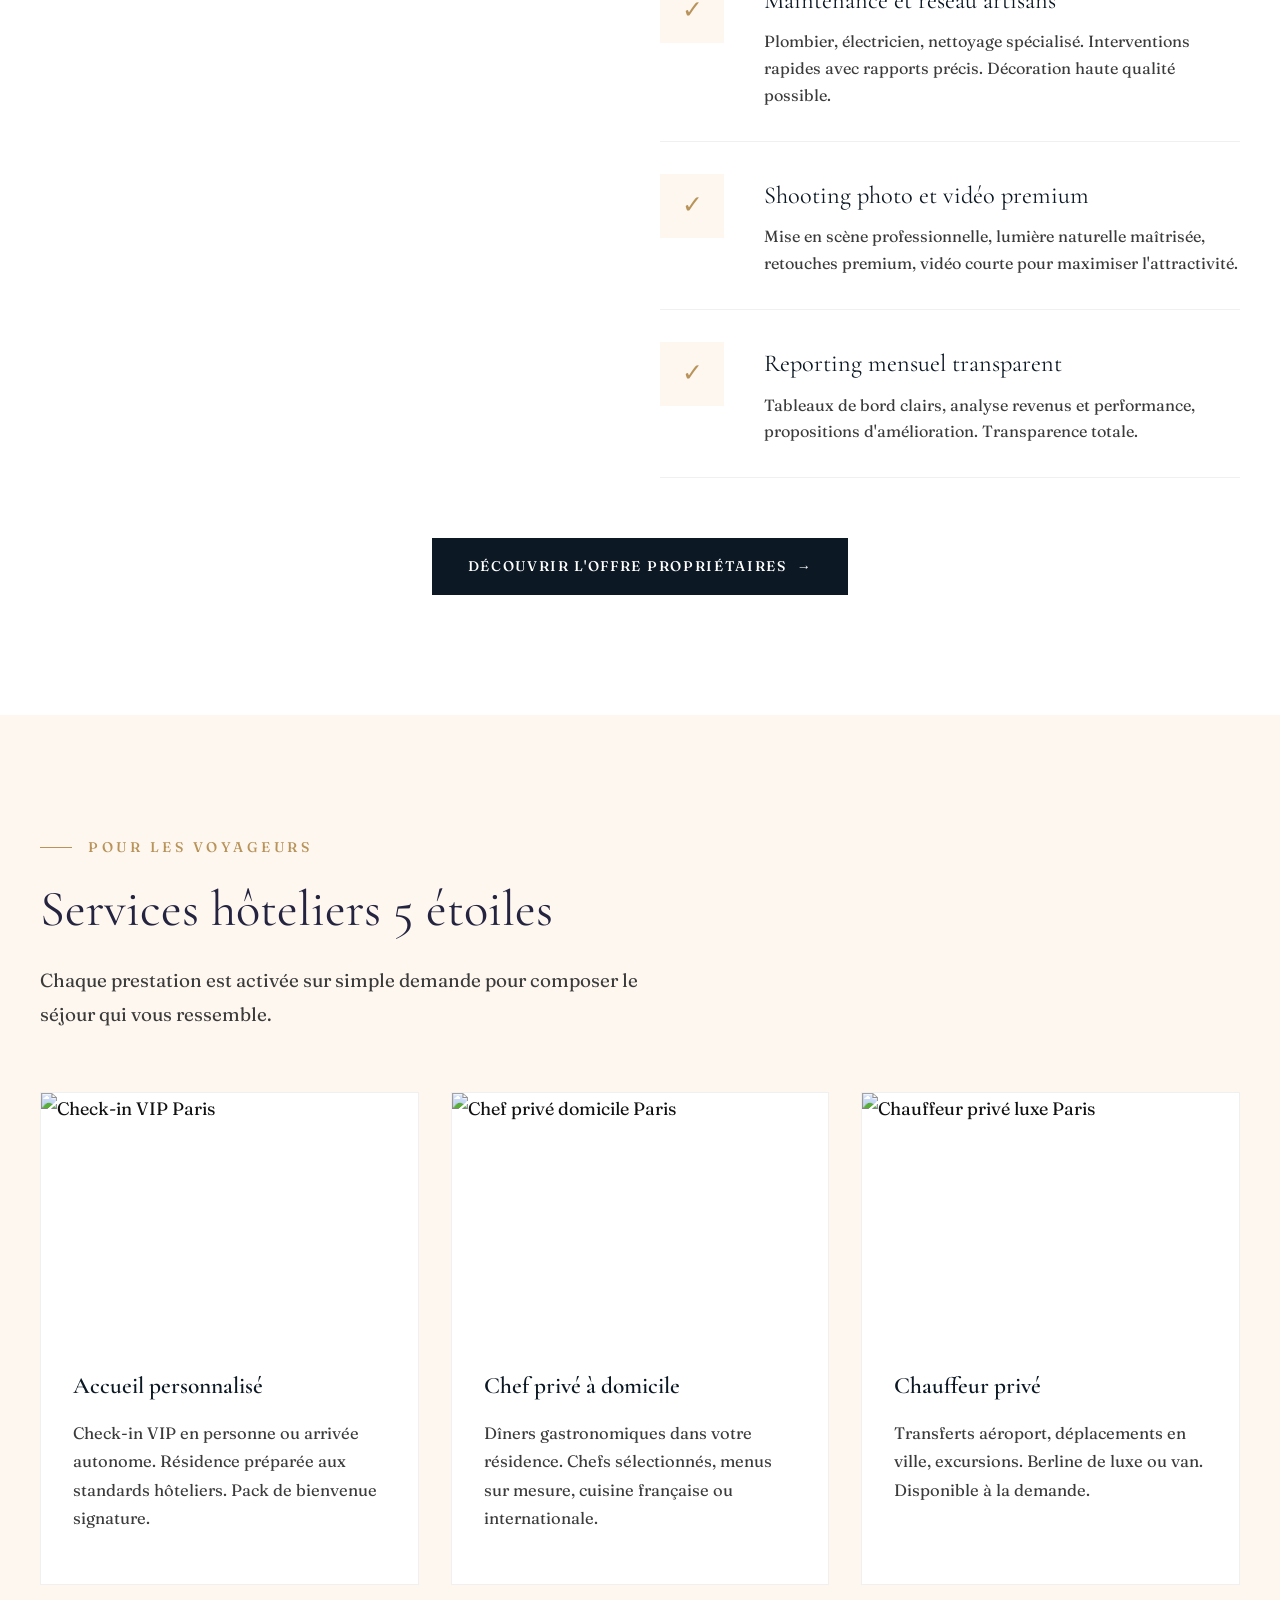
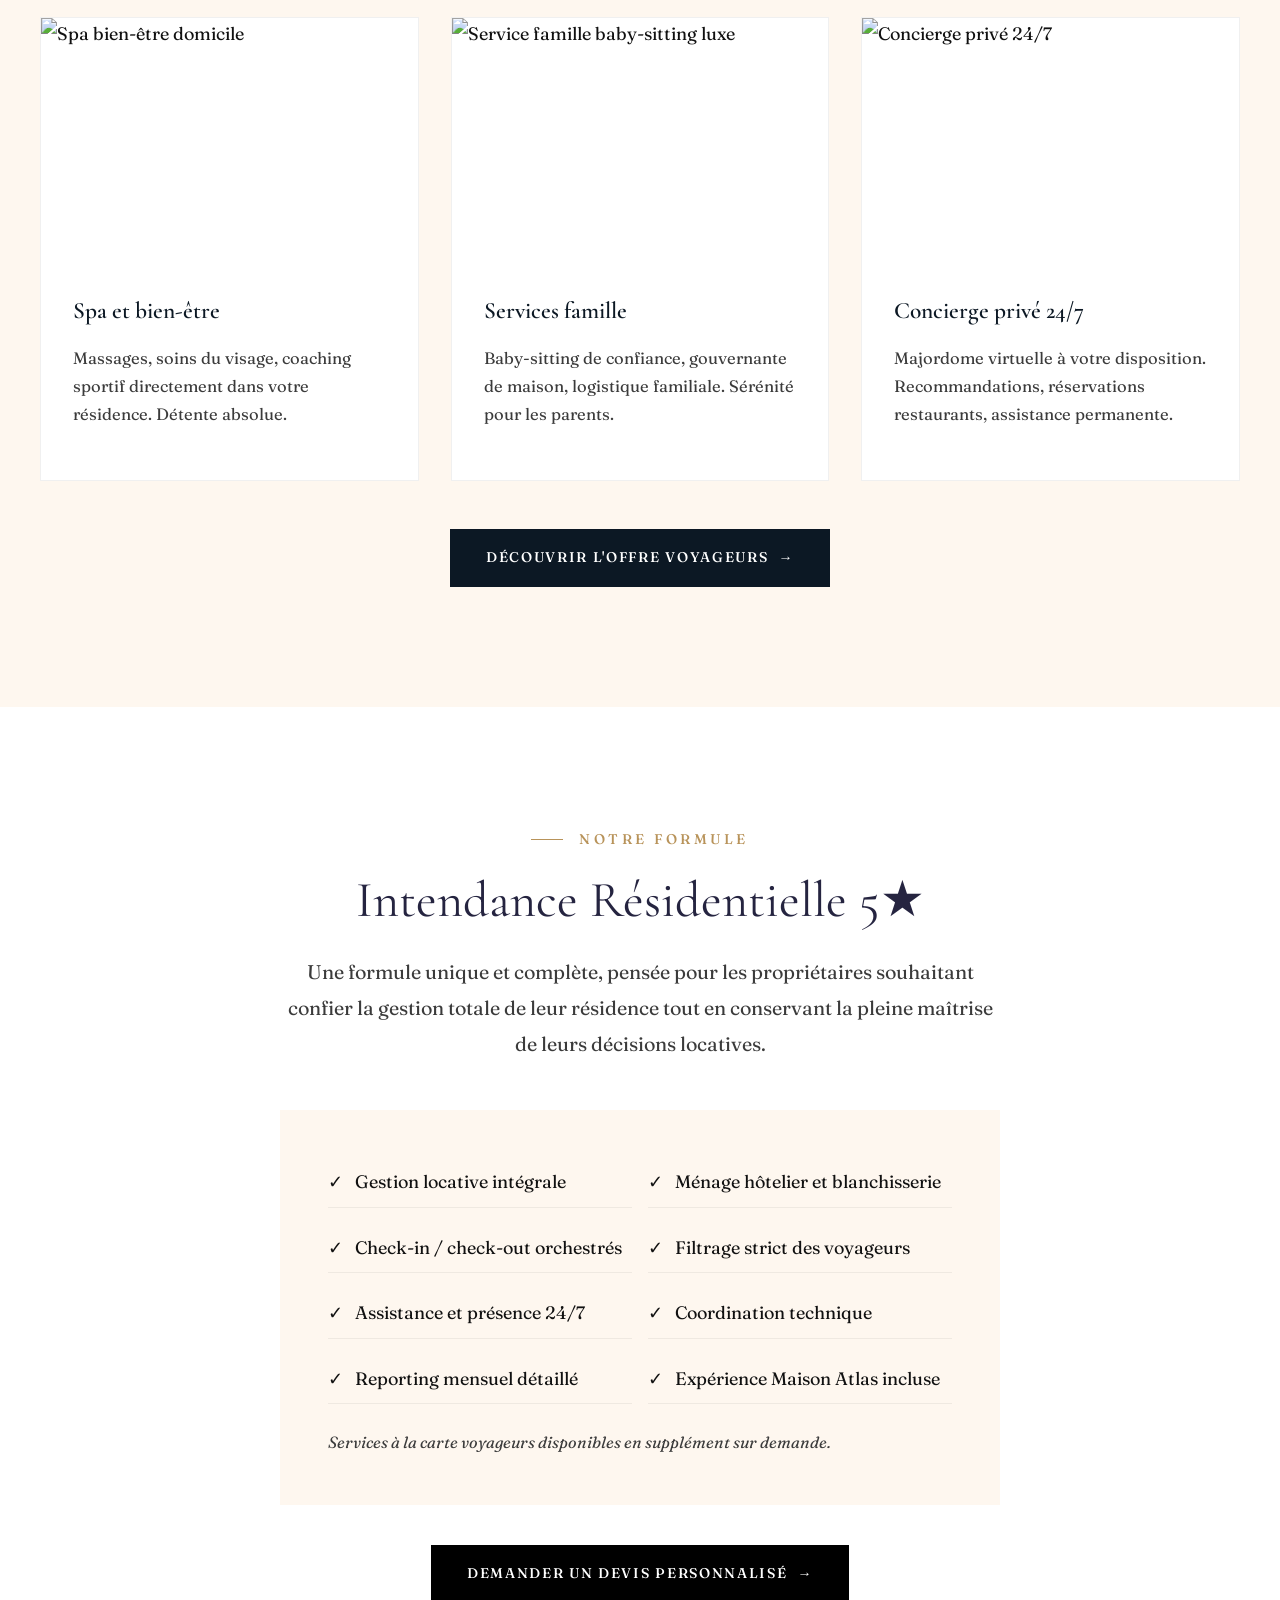
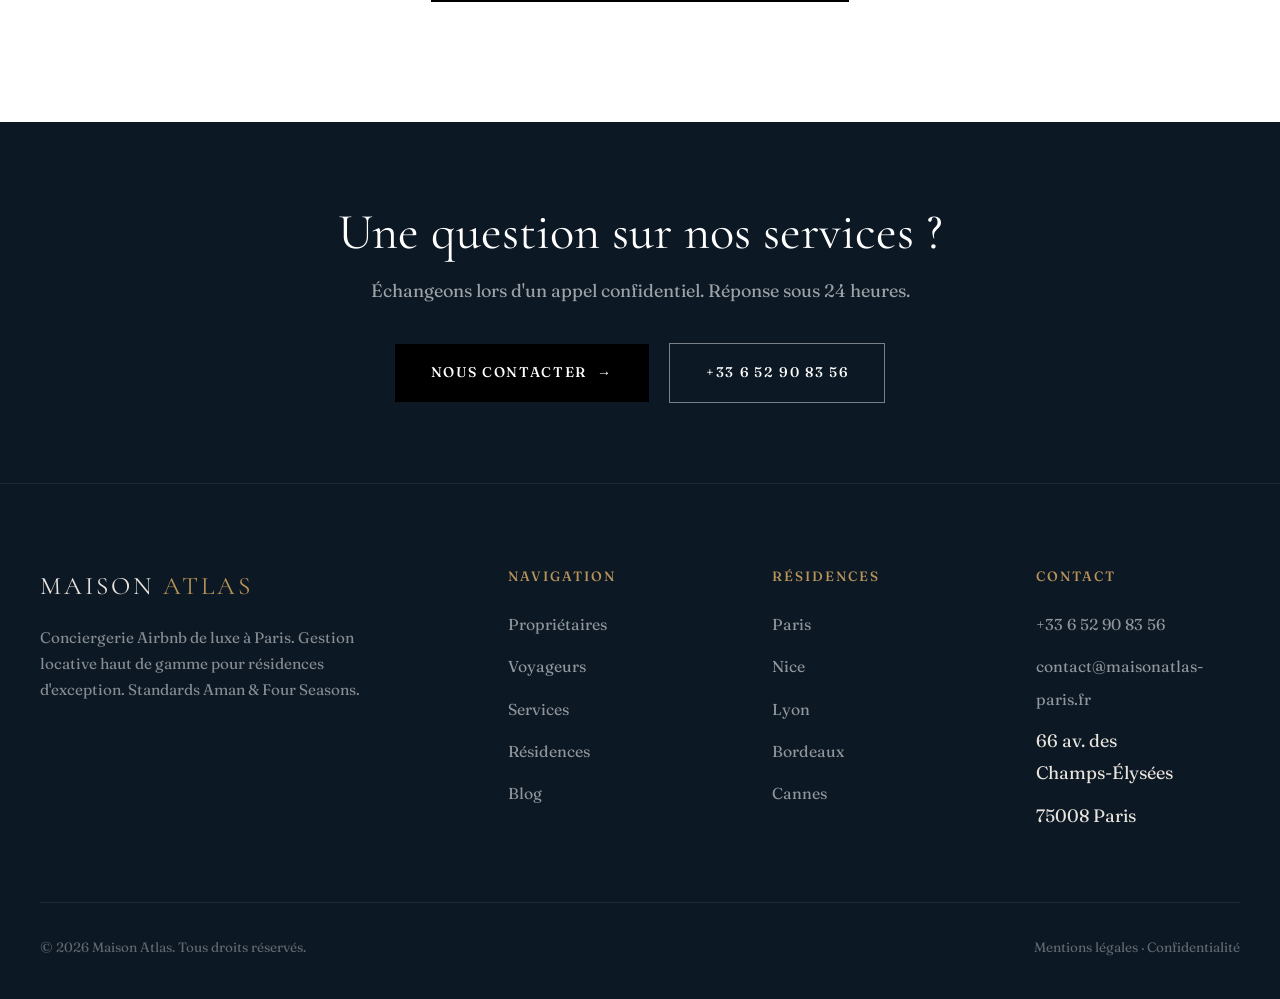
==== commit a14a4a7f: "Update services.html" ====
--- a/services.html
+++ b/services.html
@@ -64,8 +64,9 @@
     <p class="section-subtitle">Chaque service est conçu pour protéger votre bien, maximiser vos revenus et vous libérer de toute contrainte de gestion.</p>
 
     <div class="grid-2" style="gap:40px; margin-bottom:60px">
-      <div>
-        <img src="https://maisonatlas-paris.fr/wp-content/uploads/maisonatlas-048-3x4-1-440x587.webp" alt="Gestion locative luxe Paris" style="width:100%; height:100%; object-fit:cover;">
+      <div clas="conteneur-image-verticale-2">
+        <img src="https://maisonatlas-paris.fr/wp-content/uploads/maisonatlas-039-16x9-1.webp" alt="Gestion locative luxe Paris" style="width:100%; height:100%; object-fit:cover;">
+      <img src="https://maisonatlas-paris.fr/wp-content/uploads/maisonatlas-048-3x4-1-440x587.webp" alt="Gestion locative luxe Paris image2" style="width:100%; height:100%; object-fit:cover;">
       </div>
       <div>
         <div class="service-item">
